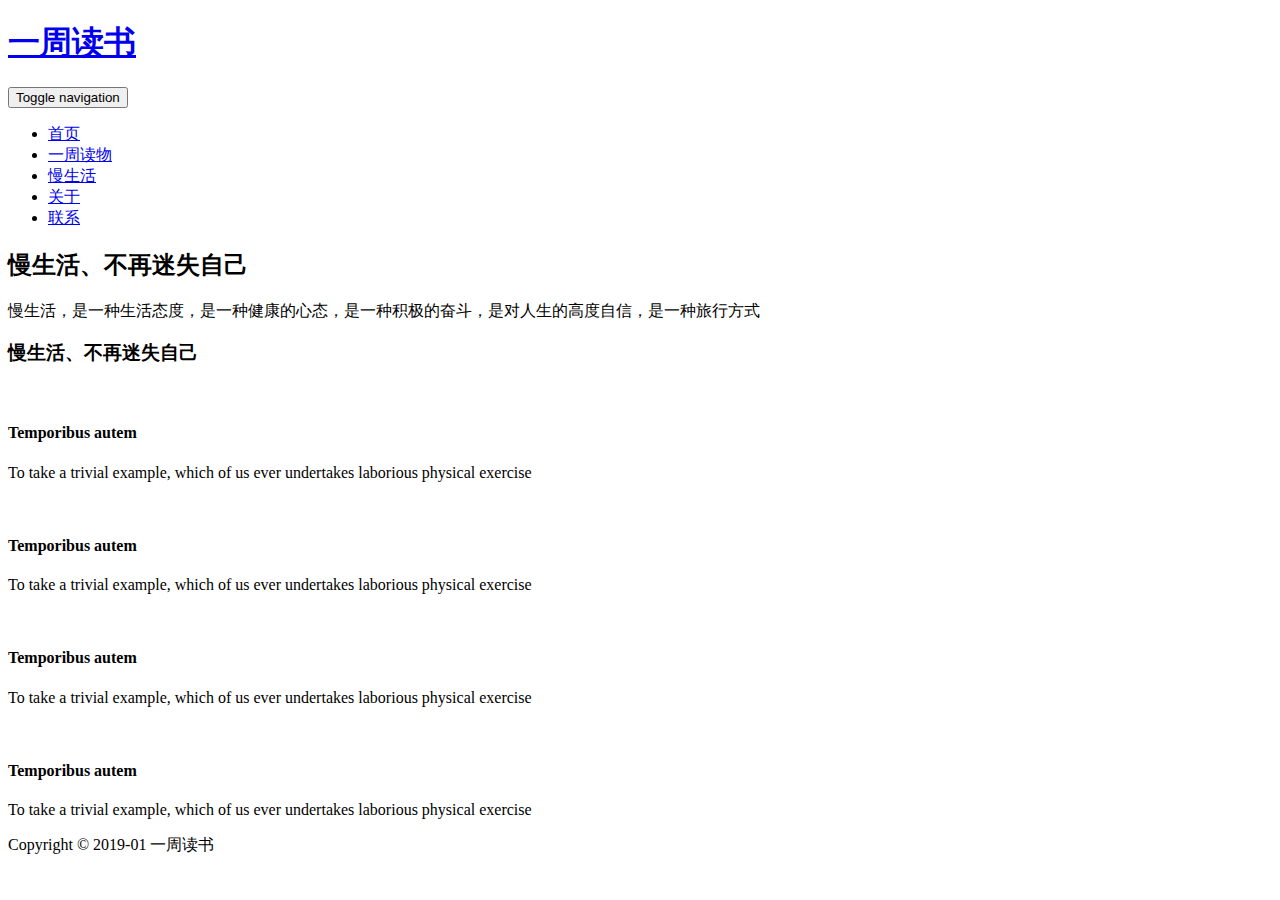
==== index.html @ 33bfd68f "Add files via upload" ====
<!DOCTYPE HTML>
<html>
<head>
<title>首页</title>
<link href="css/bootstrap.css" rel="stylesheet" type="text/css" media="all">
<!-- jQuery (necessary for Bootstrap's JavaScript plugins) -->
<script src="js/jquery-1.11.0.min.js"></script>
<!-- Custom Theme files -->
<link href="css/style.css" rel="stylesheet" type="text/css" media="all"/>
<!-- Custom Theme files -->
<meta name="viewport" content="width=device-width, initial-scale=1">
<meta http-equiv="Content-Type" content="text/html; charset=utf-8" />
<meta name="keywords" content="Training Responsive web template, Bootstrap Web Templates, Flat Web Templates, Android Compatible web template, 
Smartphone Compatible web template, free webdesigns for Nokia, Samsung, LG, SonyEricsson, Motorola web design" />
<script type="application/x-javascript"> addEventListener("load", function() { setTimeout(hideURLbar, 0); }, false); function hideURLbar(){ window.scrollTo(0,1); } </script>
<!--Google Fonts-->
<link href='https://fonts.googleapis.com/css?family=Asap:400,700' rel='stylesheet' type='text/css'>
<link href='https://fonts.googleapis.com/css?family=Kreon:400,700,300' rel='stylesheet' type='text/css'>
<!-- start-smoth-scrolling -->
<script type="text/javascript" src="js/move-top.js"></script>
<script type="text/javascript" src="js/easing.js"></script>
	<script type="text/javascript">
			jQuery(document).ready(function($) {
				$(".scroll").click(function(event){		
					event.preventDefault();
					$('html,body').animate({scrollTop:$(this.hash).offset().top},1000);
				});
			});
	</script>
<!-- //end-smoth-scrolling -->
<script src="js/bootstrap.min.js"></script>
</head>
<body>
<!--header start here-->
<div class="banner">
	<div class="container">
		<div class="header">
			<div class="col-md-7 logo">
				<a href="index.html"><h1>一周读书</h1></a>
			</div>

		  <div class="clearfix"> </div>
		</div>
		<div class="top-nav">
			<div class="navbar-header">
	   			 <button type="button" class="navbar-toggle collapsed" data-toggle="collapse" data-target="#navbar" aria-expanded="false" aria-controls="navbar">
	                <span class="sr-only">Toggle navigation</span>
	                <span class="icon-bar"></span>
	                <span class="icon-bar"></span>
	                <span class="icon-bar"></span>
                </button>
              </div>
	   			<div id="navbar" class="navbar-collapse collapse">
	              <ul class="nav navbar-nav">
					  <li class="home"><a href="index.html">首页</a></li>
					  <li class=""><a href="read.html">一周读物</a></li>
					  <li class=""><a href="gallery.html">慢生活</a></li>
					  <li class=""><a href="about.html">关于</a></li>
					  <li class=""><a href="contact.html">联系</a></li>
	              </ul>
	            </div>
			</div>
		 <div class="banner-bottom">
		 	<div class="bann-para">
		 	<h2>慢生活、不再迷失自己</h2>
		 	<p>慢生活，是一种生活态度，是一种健康的心态，是一种积极的奋斗，是对人生的高度自信，是一种旅行方式</p>
		   </div>
		   <!--<a href="#">Read More</a>-->
		 </div>
	</div>
</div>
<!--header strat here-->
<!--welcome start here-->
<div class="welcome">
	<div class="container">
		<div class="wel-main">
		  <div class="wel-top">
			<h3>慢生活、不再迷失自己</h3>
	      </div>
	      <div class="wel-bottom">
	      	  <div class="col-md-6 wel-left">
	      	  	 <div class="wel-block">
		      	  	 <div class="wel-img">
		      	  	 	<img src="images/w6.jpg" alt="" class="img-responsive">
		      	  	 </div>
		      	  	 <div class="wel-text">
		      	  	 	<h4>Temporibus autem</h4>
		      	  	 	<p>To take a trivial example, which of us ever undertakes laborious physical exercise</p>
		      	  	 </div>
		      	   <div class="clearfix"> </div>
	      	    </div>
	      	    <div class="wel-block">
		      	  	 <div class="wel-img">
		      	  	 	<img src="images/w2.jpg" alt="" class="img-responsive">
		      	  	 </div>
		      	  	 <div class="wel-text">
		      	  	 	<h4>Temporibus autem</h4>
		      	  	 	<p>To take a trivial example, which of us ever undertakes laborious physical exercise</p>
		      	  	 </div>
		      	   <div class="clearfix"> </div>
	      	    </div>
	      	  </div>
	      	  <div class="col-md-6 wel-right">
	      	  	 <div class="wel-block">
		      	  	 <div class="wel-img">
		      	  	 	<img src="images/w3.jpg" alt="" class="img-responsive">
		      	  	 </div>
		      	  	 <div class="wel-text">
		      	  	 	<h4>Temporibus autem</h4>
		      	  	 	<p>To take a trivial example, which of us ever undertakes laborious physical exercise</p>
		      	  	 </div>
		      	   <div class="clearfix"> </div>
	      	    </div>
	      	  	 <div class="wel-block">
		      	  	 <div class="wel-img">
		      	  	 	<img src="images/w5.jpg" alt="" class="img-responsive">
		      	  	 </div>
		      	  	 <div class="wel-text">
		      	  	 	<h4>Temporibus autem</h4>
		      	  	 	<p>To take a trivial example, which of us ever undertakes laborious physical exercise</p>
		      	  	 </div>
		      	   <div class="clearfix"> </div>
	      	    </div>
	      	   <div class="clearfix"> </div>
	      	  </div>
	      	<div class="clearfix"> </div>
	      </div>
		</div>
	</div>
</div>
<!--&lt;!&ndash;welcome end here&ndash;&gt;-->
<!--<div class="copyrights">Collect from <a href="http://www.cssmoban.com/" >免费网站模板</a></div>-->
<!--&lt;!&ndash;testimonial start here&ndash;&gt;-->
<!--<div class="testimo">-->
	<!--<div class="container">-->
		<!--<div class="testimo-main">-->
			<!--<h3>Nor again is there anyone who loves</h3>-->
			<!--<p>But I must explain to you how all this mistaken idea of denouncing pleasure and praising pain was born and I will give you a complete account </p>-->
		<!--</div>-->
	<!--</div>-->
<!--</div>-->
<!--&lt;!&ndash;testimonial end here&ndash;&gt;-->
<!--&lt;!&ndash;our admissions start here&ndash;&gt;-->
<!--<div class="admission">-->
	<!--<div class="container">-->
		<!--<div class="admissions-main">-->
			<!--<div class="admission-top">-->
				<!--<h3>Itaque earum rerum hic tenetur</h3>-->
			<!--</div>-->
			<!--<div class="admission-bottom">-->
				<!--<div class="col-md-6 admission-left">-->
					<!--<span class="quot1"> </span>-->
					<!--<div class="quot-text">-->
						<!--<p>Sed ut perspiciatis unde omnis iste natus error sit voluptatem accusantium doloremque laudantium, totam rem aperiam.</p>-->
					    <!--<h4>Neque porro quisquam est, qui dolorem</h4>-->
					<!--</div>-->
				 <!--<div class="clearfix"> </div>-->
				<!--</div>-->
				<!--<div class="col-md-6 admission-left">-->
					<!--<span class="quot1"> </span>-->
					<!--<div class="quot-text">-->
						<!--<p>Sed ut perspiciatis unde omnis iste natus error sit voluptatem accusantium doloremque laudantium, totam rem aperiam.</p>-->
					    <!--<h4>Neque porro quisquam est, qui dolorem</h4>-->
					<!--</div>-->
				  <!--<div class="clearfix"> </div>-->
				<!--</div>-->
			  <!--<div class="clearfix"> </div>-->
			<!--</div>-->
		<!--</div>-->
	<!--</div>-->
<!--</div>-->
<!--our admissions end here-->
<!--course strat here-->
<!--<div class="course">-->
	<!--<div class="col-md-6 course-left">-->
		<!---->
	<!--</div>-->
	<!--<div class="col-md-6 course-right">-->
		<!--<h6>voluptatem accusantium</h6>-->
		<!--<h3>What We Do</h3>-->
		<!--<p>On the other hand, we denounce with righteous indignation and dislike men who are so beguiled and demoralized by the charms of pleasure of the moment, so blinded by desire.</p>-->
	    <!--<a href="contact.html">Contact Us</a>-->
	<!--</div>-->
   <!--<div class="clearfix"> </div>-->
<!--</div>-->
<!--courses end here-->
<!--contact end here-->
<!--footer start here-->
<!--<div class="footer">-->
<!--<div class="container">-->
<!--<div class="footer-main">-->
<!--<h3>Newsletter Sign Up</h3>-->
<!--<p>Sed ut perspiciatis unde omnis iste natus error sit voluptatem accusantium doloremque laudantium, totam rem aperiam.</p>-->
<!--<form>-->
<!--<input type="text" value="Enter your email" onfocus="this.value = '';" onblur="if (this.value == '') {this.value = 'Enter your email';}">-->
<!--<input type="submit" value="Subscribe">-->
<!--</form>-->
<!--</div>-->
<!--</div>-->
<!--</div>-->
<!--footer end here-->
<!--copy right-->
<div class="copy-rights">
	<div class="container">
		<div class="copy-rights-main">
			<p>Copyright &copy; 2019-01 一周读书</p>
		</div>
	</div>
</div>
<!--/copy rights-->
</body>
</html>
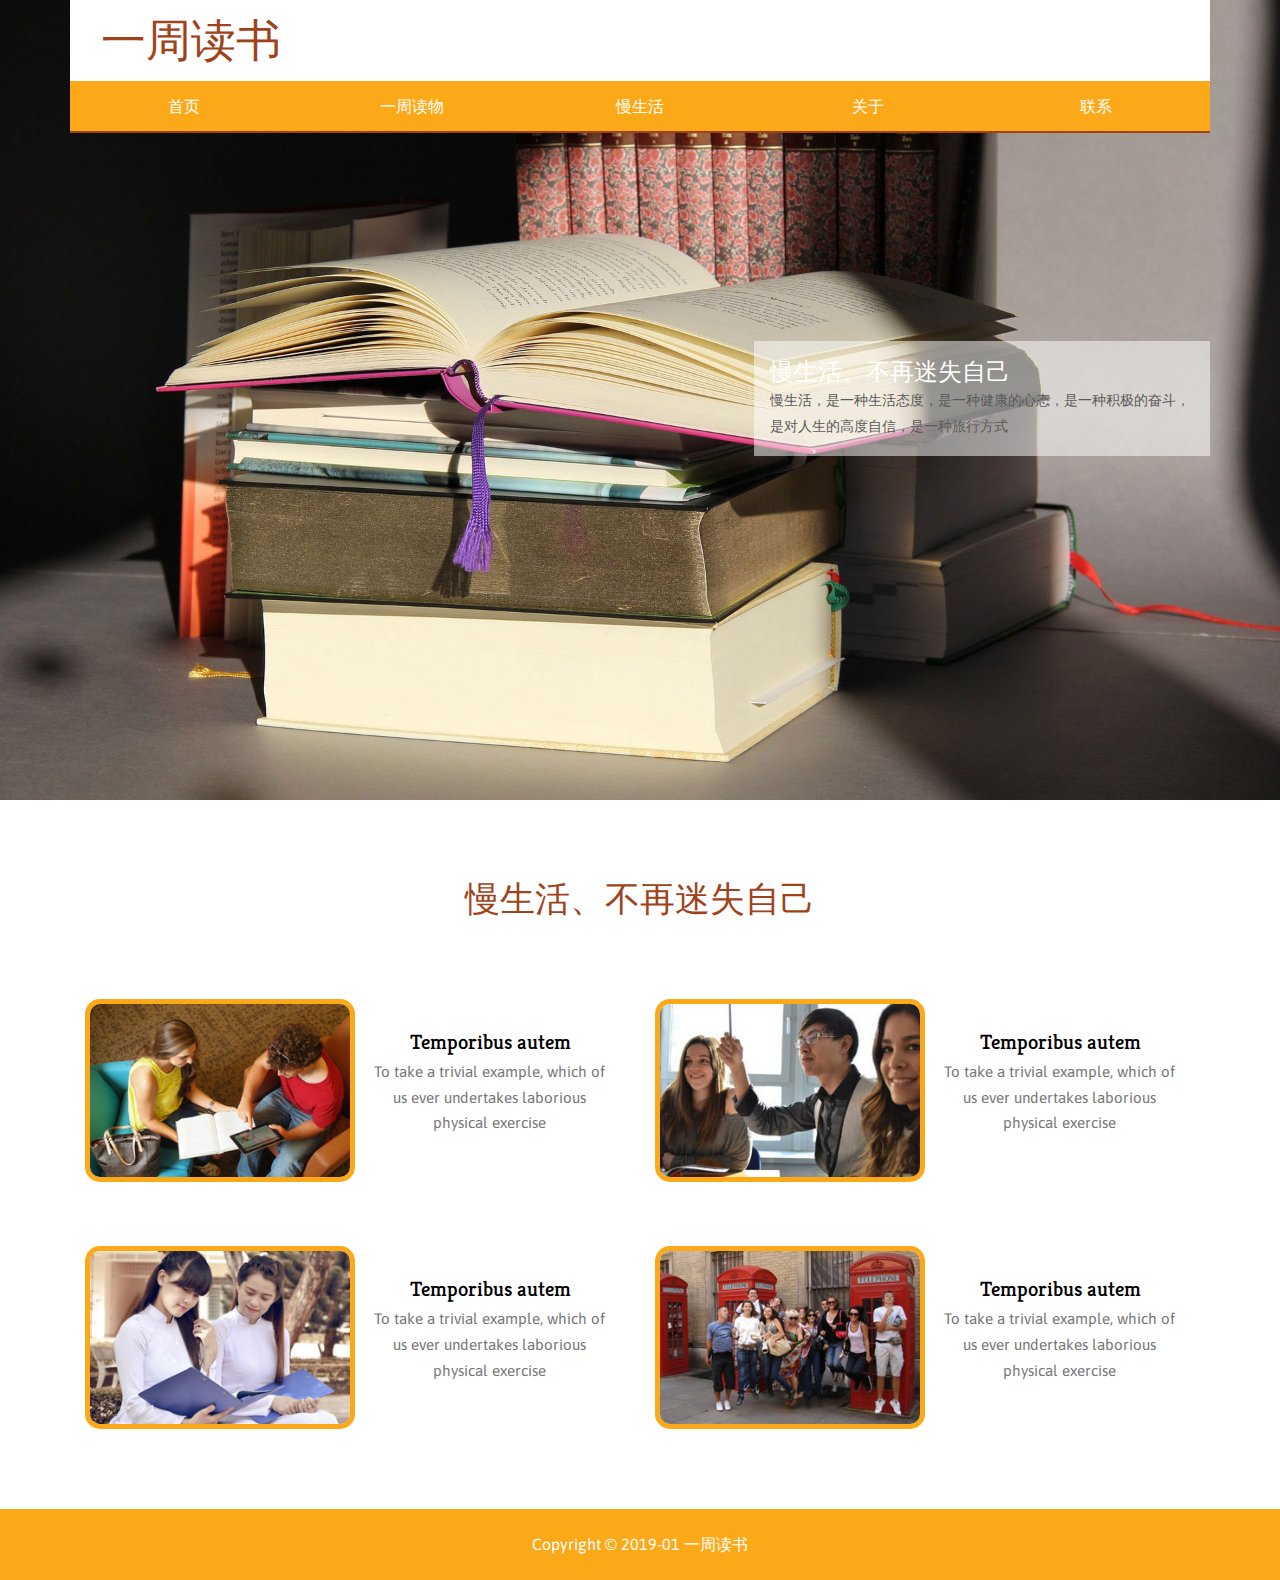
==== commit d68158aa: "Add files via upload" ====
--- a/index.html
+++ b/index.html
@@ -2,11 +2,11 @@
 <html>
 <head>
 <title>首页</title>
-<link href="css/bootstrap.css" rel="stylesheet" type="text/css" media="all">
+<link href="bootstrap.css" rel="stylesheet" type="text/css" media="all">
 <!-- jQuery (necessary for Bootstrap's JavaScript plugins) -->
-<script src="js/jquery-1.11.0.min.js"></script>
+<script src="jquery-1.11.0.min.js"></script>
 <!-- Custom Theme files -->
-<link href="css/style.css" rel="stylesheet" type="text/css" media="all"/>
+<link href="style.css" rel="stylesheet" type="text/css" media="all"/>
 <!-- Custom Theme files -->
 <meta name="viewport" content="width=device-width, initial-scale=1">
 <meta http-equiv="Content-Type" content="text/html; charset=utf-8" />
@@ -28,7 +28,7 @@
 			});
 	</script>
 <!-- //end-smoth-scrolling -->
-<script src="js/bootstrap.min.js"></script>
+<script src="bootstrap.min.js"></script>
 </head>
 <body>
 <!--header start here-->
@@ -81,7 +81,7 @@
 	      	  <div class="col-md-6 wel-left">
 	      	  	 <div class="wel-block">
 		      	  	 <div class="wel-img">
-		      	  	 	<img src="images/w6.jpg" alt="" class="img-responsive">
+		      	  	 	<img src="w6.jpg" alt="" class="img-responsive">
 		      	  	 </div>
 		      	  	 <div class="wel-text">
 		      	  	 	<h4>Temporibus autem</h4>
@@ -91,7 +91,7 @@
 	      	    </div>
 	      	    <div class="wel-block">
 		      	  	 <div class="wel-img">
-		      	  	 	<img src="images/w2.jpg" alt="" class="img-responsive">
+		      	  	 	<img src="w2.jpg" alt="" class="img-responsive">
 		      	  	 </div>
 		      	  	 <div class="wel-text">
 		      	  	 	<h4>Temporibus autem</h4>
@@ -103,7 +103,7 @@
 	      	  <div class="col-md-6 wel-right">
 	      	  	 <div class="wel-block">
 		      	  	 <div class="wel-img">
-		      	  	 	<img src="images/w3.jpg" alt="" class="img-responsive">
+		      	  	 	<img src="w3.jpg" alt="" class="img-responsive">
 		      	  	 </div>
 		      	  	 <div class="wel-text">
 		      	  	 	<h4>Temporibus autem</h4>
@@ -113,7 +113,7 @@
 	      	    </div>
 	      	  	 <div class="wel-block">
 		      	  	 <div class="wel-img">
-		      	  	 	<img src="images/w5.jpg" alt="" class="img-responsive">
+		      	  	 	<img src="w5.jpg" alt="" class="img-responsive">
 		      	  	 </div>
 		      	  	 <div class="wel-text">
 		      	  	 	<h4>Temporibus autem</h4>
--- a/style.css
+++ b/style.css
@@ -0,0 +1,1531 @@
+h4, h5, h6,
+h1, h2, h3 {margin: 0;}
+ul, ol {margin: 0;}
+p {margin: 0;}
+html, body{
+ font-family: 'Asap', sans-serif;
+   font-size: 100%;
+   background:#fff; 
+}
+a {
+  text-decoration: none;
+}
+a:hover {
+  transition: 0.5s all;
+  -webkit-transition: 0.5s all;
+  -moz-transition: 0.5s all;
+  -o-transition: 0.5s all;
+  text-decoration: none;
+}
+/*--header start here--*/
+.banner {
+    background: url(books.jpg)no-repeat top;
+    background-size: cover;
+    min-height: 800px;
+}
+.banner1 {
+    background: url(books.jpg)no-repeat top;
+    background-size: cover;
+    min-height:400px;
+}
+.header {
+    padding: 1em;
+    background: #fff;
+}
+.logo h1 {
+    font-size: 2.8em;
+    color:#A0431B;
+    font-family: 'Kreon', serif;
+}
+.details {
+    margin-top:0.5em;
+}
+.addre {
+    float: left;
+    width: 32%;
+    text-align: center;
+}
+.addre.addres-mes {
+    float: right;
+    width: 32%;
+}
+span.location {
+    background: url(pin.png)no-repeat;
+    width: 15px;
+    height:15px;
+    display:block;
+    margin: 0 auto;
+}
+span.tel-ph {
+    background: url(email.png)no-repeat;
+    width:15px;
+    height:15px;
+    display:block;
+    margin: 0 auto;
+}
+span.mess{
+	background: url(telephone.png)no-repeat;
+    width:15px;
+    height: 15px;
+    display:block;
+    margin: 0 auto;
+}
+.addre p {
+    font-size:0.85em;
+    color: #999;
+    display: inline-block;
+}
+.addre p a{
+	color: #999;
+}
+.addre p a:hover{
+	color:#fba919;
+}
+.top-nav {
+    background: #fba919;
+}
+.navbar-nav {
+    float:none !important; 
+    margin: 0;
+}
+.navbar-nav > li {
+    width: 20%;
+    text-align: center;
+}
+div#navbar {
+    padding: 0px !important;
+}
+ul.nav.navbar-nav li a {
+    font-size: 1em;
+    color: #fff;
+   
+    border-bottom: 2px solid #A0431B;
+}
+.nav > li > a:hover, .nav > li > a:focus {
+    background-color:#A0431B;
+}
+.banner-bottom {
+    margin-top: 10em;
+    float: right;
+    width: 40%;
+}
+.banner-bottom h2 {
+    font-size: 1.5em;
+    color: #fff;
+    line-height: 1.3em;
+  font-family: 'Kreon', serif;
+}
+.bann-para {
+    margin-top: 3em;
+    padding: 1em;
+    background: rgba(255, 255, 255, 0.51);
+}
+.bann-para p {
+    font-size: 0.9em;
+    color:#5B5959;
+    line-height: 1.8em;
+}
+.banner-bottom a {
+    font-size: 0.95em;
+    color: #fff;
+    padding: 0.65em 1em;
+    background:#A0431B;
+    display: block;
+    width:25%;
+    text-align: center;
+   font-family: 'Kreon', serif;
+    border-bottom:3px solid #4E2412;
+}
+.banner-bottom a:hover{
+	 background:#fba919;
+	 text-decoration:none;
+	 border-bottom:3px solid #BA7C10;
+}
+/*--header end here--*/
+.copyrights{
+	text-indent:-9999px;
+	height:0;
+	line-height:0;
+	font-size:0;
+	overflow:hidden;
+}
+/*--welcome  grid start here--*/
+.welcome {
+    padding:5em 0em;
+}
+.wel-top h3 {
+    font-size: 2.2em;
+    color:#A0431B;
+    text-align: center;
+   font-family: 'Kreon', serif;
+}
+.wel-top {
+    margin-bottom:1em;
+}
+.wel-img {
+    float: left;
+    width: 50%;
+    border-radius: 15px;
+    border: 5px solid #fba919;
+}
+.wel-img:hover{
+  border: 5px solid #A0431B;
+   transition: 0.5s all;
+  -webkit-transition: 0.5s all;
+  -moz-transition: 0.5s all;
+  -o-transition: 0.5s all;
+}
+.wel-img img{
+  border-radius: 10px;
+}
+.wel-text {
+    float: right;
+    width: 50%;
+    margin-top:2em;
+    text-align: center;
+}
+.wel-block {
+    margin-top: 4em;
+}
+.wel-text h4 {
+    font-size: 1.3em;
+    color:#000000;
+    margin-bottom: 0.25em;
+    font-family: 'Kreon', serif;
+}
+.wel-text p {
+    font-size: 0.95em;
+    color:#767676;
+    width: 87%;
+    margin: 0 auto;
+    line-height: 1.7em;
+}
+/*--welcome grid end here--*/
+/*--testimonial strat here--*/
+.testimo {
+    background: url(graduation.jpg)no-repeat;
+    background-size: cover;
+    min-height:350px;
+}
+.testimo-main {
+    margin-top: 7em;
+        text-align: center;
+}
+.testimo-main h3 {
+    font-size: 2.5em;
+    color:#fba919;
+    margin-bottom: 0.3em;
+   font-family: 'Kreon', serif;
+}
+.testimo-main p {
+    font-size: 1em;
+    color: #fff;
+    width: 55%;
+    margin: 0 auto;
+    line-height: 1.8em;
+}
+/*--testimonial end here--*/
+/*--admission strat here--*/
+.admission {
+    padding: 5em 0em;
+    background: #F7F7F7;
+}
+.admission-top h3 {
+    font-size: 2em;
+    color:#A0431B;
+    text-align: center;
+   font-family: 'Kreon', serif;
+}
+span.quot1 {
+    background: url(quot1.png)no-repeat;
+    width: 12%;
+    height: 50px;
+    display: inline-block;
+    float: left;
+}
+.quot-text {
+    float: right;
+    width: 86%;
+}
+.quot-text p {
+    font-size: 0.95em;
+    color:#1D1D1D;
+    line-height: 1.6em;
+    width: 85%;
+}
+.quot-text h4 {
+    font-size: 1em;
+    margin-top: 1em;
+    color:#fba919;
+    font-family: 'Kreon', serif;
+}
+.admission-top {
+    margin-bottom: 5em;
+}
+/*--admission end here--*/
+/*--course strat here--*/
+.course-left {
+    background: url(h2.jpg)no-repeat;
+    background-size: cover;
+    min-height: 500px;
+}
+.course-right {
+    margin-top: 8em;
+    padding: 0em 0em 0em 6em;
+}
+.course-right h6 {
+    font-size: 1em;
+    color: #999;
+}
+.course-right h3 {
+    font-size: 2.5em;
+    color: #FBA919;
+    margin: 0.2em 0em;
+    font-family: 'Kreon', serif;
+}
+.course-right p {
+    font-size: 0.95em;
+    color: #333;
+    line-height: 1.8em;
+    width: 50%;
+}
+.course-right a {
+    font-size: 1em;
+    color: #fff;
+    background: #A0431B;
+    padding: 0.6em 1em;
+    display: block;
+    width: 16%;
+    text-align: center;
+    border-radius: 3px;
+    margin-top: 1.2em;
+}
+.course-right a:hover{
+	background: #FBA919;
+}
+/*--course end here--*/
+/*--footer start here--*/
+.footer {
+    padding: 4em 0em;
+    background:#3C3C3C;
+    text-align: center;
+}
+.footer-main h3 {
+    font-size: 2em;
+    color:#FBA919;
+    margin-bottom: 0.4em;
+  font-family: 'Kreon', serif;
+}
+.footer-main p {
+    font-size: 1em;
+    color: #fff;
+    width: 35%;
+    margin: 0em auto 1.2em;
+    line-height: 1.8em;
+}
+.footer-main input[type="text"] {
+    font-size: 1em;
+    color:#A0431B;
+    padding:0.6em 1em;
+    width: 28%;
+    margin: 0 auto 1em;
+    display: block;
+    border: none;
+    border-radius: 4px;
+    outline: none;
+   font-family: 'Kreon', serif;
+}
+.footer-main input[type="submit"] {
+    font-size: 1.1em;
+    color:#A0431B;
+    border: none;
+    background: none;
+    outline: none;
+   font-family: 'Kreon', serif;
+}
+.footer-main input[type="submit"]:hover{
+	color:#fba919;
+}
+/*--footer end here--*/
+/*--copyrights strat here--*/
+.copy-rights {
+    padding: 1.5em 0em;
+    text-align: center;
+    background:#fba919;
+}
+.copy-rights-main p {
+    font-size: 1em;
+    color: #fff;
+}
+.copy-rights-main p a {
+    color:#A0431B;
+}
+.copy-rights-main p a:hover {
+    color: #fff;
+    text-decoration:none;
+}
+/*--copyrights end here--*/
+/*--about start here--*/
+.about {
+  padding: 0em 0em 5em 0em;
+}
+.about {
+  padding: 4em 0em 5em 0em;
+}
+.about-main {
+  background: #fff;
+  margin: 0em 0em 5em 0em;
+}
+.abouttop-right h4 {
+  font-size: 1.6em;
+  font-weight: 500;
+  margin: 0em 0em 0.5em 0em;
+  font-family: 'Kreon', serif;
+}
+.abouttop-right h4 a{
+	color:#FBA919;
+}
+.abouttop-right h4 a:hover{
+	color:#A0431B;
+	text-decoration:none;
+}
+.abouttop-right p {
+  font-size: 1em;
+  font-weight: 300;
+  color: #5A5A5A;
+  line-height: 1.9em;
+}
+.about-top h2 {
+    font-size: 2.5em;
+    font-weight: 500;
+    color: #A0431B;
+    font-family: 'Kreon', serif;
+    margin: 0em 0em 1.5em 0em;
+    text-align: center;
+}
+.team-details {
+  background: #fff;
+  padding: 1em;
+  border-radius: 0px 0px 5px 5px;
+  text-align: center;
+}
+.team-details h4 {
+  margin: 0em 0em 0.2em 0em;
+  font-size: 1.2em;
+  font-weight: 500;
+  color: #000;
+}
+.team-details p {
+  font-size: 1em;
+  font-weight: 400;
+  color: #999;
+}
+.team h3 {
+  font-size: 2.2em;
+  font-weight: 500;
+  color:#FBA919;
+  font-family: 'Kreon', serif;
+  margin: 0em 0em 0.4em 0.4em;
+}
+.history {
+  margin: 4em 0em 0em 0em;
+}
+.history {
+  margin: 4em 0em 0em 0em;
+  background: #fff;
+  border-radius: 4px;
+}
+.history-top h3 {
+  font-size: 2.5em;
+  font-weight: 500;
+  color:#A0431B;
+  font-family: 'Kreon', serif;
+  padding: 0em 0em 0.5em 0.5em;
+  margin: 0em 0em 0em 0em;
+  text-align: center;
+}
+.history-grids h4 {
+  font-size:1.6em;
+  font-weight: 400;
+  color:#FBA919;
+  margin: 0em 0em 0.2em 0em;
+  font-family: 'Kreon', serif;
+}
+.history-bottom {
+  padding: 2em 0em 1em 0em;
+}
+.history-grids p {
+  font-size: 0.95em;
+  color: #808080;
+  line-height: 1.8em;
+}
+/*--about end here--*/
+/*--short codes--*/
+.page-header h3{
+	font-size: 3em;
+	color:#000;
+}
+.table > thead > tr > th, .table > tbody > tr > th, .table > tfoot > tr > th, .table > thead > tr > td, .table > tbody > tr > td, .table > tfoot > tr > td {
+  padding: 8px;
+  line-height: 1.42857143;
+  vertical-align: top;
+  border-top: none;
+}
+.grid1 {
+  margin: 1.5em 0 0;
+}
+ul.nav.nav-pills {
+  margin: 1.5em 0 0;
+}
+.grid2{
+	margin: 1em 0 0;
+}
+.bs-example {
+  padding: 2em 0 0;
+}
+.form-horizontal .control-label {
+  text-align: left;
+}
+h3.typo1 {
+  text-align: center;
+  font-size: 3em;
+  color:#A0431B;
+  font-family: 'Kreon', serif;
+}
+.page {
+  padding: 4em 0em 4em 0em;
+}
+/*--//short codes--*/
+/*--galler start here--*/
+.gallery {
+  padding: 4em 0em;
+}
+.gallery-top h2 {
+  font-size: 3em;
+  color:#A0431B;
+  margin: 0em;
+ font-family: 'Kreon', serif;
+}
+.gallery-grid {
+  margin: 0em 0em 2em 0em;
+}
+.gallery-top {
+  padding: 0em 0em 4em 0em;
+  text-align: center;
+}
+/*----*/
+.col1 figure {
+	position: relative;
+	float: left;
+	overflow: hidden;
+	text-align: center;
+	cursor: pointer;
+	width:100%;
+}
+.col1 figure img {
+	position: relative;
+	display: block;
+}
+
+.features-grids figure figcaption {
+	padding: 2em;
+	color: #fff;
+	font-size: 1.25em;
+	-webkit-backface-visibility: hidden;
+	-moz-backface-visibility: hidden;
+	-o-backface-visibility: hidden;
+	-ms-backface-visibility: hidden;
+	backface-visibility: hidden;
+}
+.col1 figure figcaption::before,
+.fcol1 figure figcaption::after {
+	pointer-events: none;
+}
+.col1 figure figcaption{
+	position: absolute;
+	top: 0;
+	left: 0;
+	width: 100%;
+	height: 100%;
+}
+figure.effect-bubba {
+	background:#fba919;
+}
+figure.effect-bubba:hover img {
+	opacity: 0.3;
+}
+
+figure.effect-bubba figcaption::before,
+figure.effect-bubba figcaption::after {
+	position: absolute;
+	top: 30px;
+	right: 30px;
+	bottom: 30px;
+	left: 30px;
+	content: '';
+	opacity: 0;
+	-webkit-transition: opacity 0.35s,-webkit-transform 0.35s;	
+	-moz-transition: opacity 0.35s, -moz-transform 0.35s;
+	-o-transition: opacity 0.35s, -o-transform 0.35s;
+	-ms-transition: opacity 0.35s, -ms-transform 0.35s;
+	transition: opacity 0.35s, transform 0.35s;
+}
+
+figure.effect-bubba figcaption::before {
+	border-top: 1px solid #fff;
+	border-bottom: 1px solid #fff;
+	-webkit-transform: scale(0,1);
+	-moz-transform: scale(0,1); 
+	-o-transform: scale(0,1);
+	-ms-transform: scale(0,1);
+	transform: scale(0,1);
+}
+
+figure.effect-bubba figcaption::after {
+	border-right: 1px solid #fff;
+	border-left: 1px solid #fff;
+	-webkit-transform: scale(1,0);
+	-moz-transform: scale(1,0);
+	-o-transform: scale(1,0);
+	-ms-transform: scale(1,0);
+	transform: scale(1,0);
+}
+figure.effect-bubba h4 {
+	padding-top: 21%;
+	-webkit-transition: transform 0.35s;
+	-moz-transition: transform 0.35s;
+	-o-transition: -o-transform 0.35s;
+	-ms-transition: -ms-transform 0.35s;
+	transition: transform 0.35s;
+	-webkit-transform: translate3d(0,-20px,0);
+	-moz-transform: translate3d(0,-20px,0);
+	-o-transform: translate3d(0,-20px,0);
+	-ms-transform: translate3d(0,-20px,0);
+	transform: translate3d(0,-20px,0);
+	opacity:0;
+	color:#fff;
+	font-family: 'Kreon', serif;
+	font-size: 1.5em;
+}
+figure.effect-bubba h4.gal {
+	padding-top: 25%;
+}
+figure.effect-bubba p {
+	padding: 0.5em 2.5em;
+	opacity: 0;
+	-webkit-transition: opacity 0.35s, -webkit-transform 0.35s;
+	-moz-transition: opacity 0.35s, -moz-transform 0.35s;
+	-o-transition: opacity 0.35s, -o-transform 0.35s;
+	-ms-transition: opacity 0.35s, -ms-transform 0.35s;
+	transition: opacity 0.35s, transform 0.35s;
+	-webkit-transform: translate3d(0,20px,0);
+	-moz-transform: translate3d(0,20px,0);
+	-o-transform: translate3d(0,20px,0);
+	-ms-transform: translate3d(0,20px,0);
+	transform: translate3d(0,20px,0);
+	color:#fff;
+	line-height: 1.5em;
+	font-size: 0.9em;
+}
+
+figure.effect-bubba:hover figcaption::before,
+figure.effect-bubba:hover figcaption::after {
+	opacity: 1;
+	-webkit-transform: scale(1);
+	-moz-transform: scale(1);
+	-o-transform: scale(1);
+	-ms-transform: scale(1);
+	transform: scale(1);
+}
+
+figure.effect-bubba:hover h4,
+figure.effect-bubba:hover p {
+	opacity: 1;
+	-webkit-transform: translate3d(0,0,0);
+	-moz-transform: translate3d(0,0,0);
+	-o-transform: translate3d(0,0,0);
+	-ms-transform: translate3d(0,0,0);
+	transform: translate3d(0,0,0);
+}
+/*--//welcome--*/
+/*--gallery end here--*/
+/*--contact strat here--*/
+.contact {
+    padding: 5em 0em;
+}
+.contact-top h2 {
+    font-size: 2.5em;
+    color: #A0431B;
+   font-family: 'Kreon', serif;
+}
+.contact-top h3 {
+    font-size: 2.5em;
+    color: #A0431B;
+   font-family: 'Kreon', serif;
+}
+.contact-top p {
+    font-size: 1em;
+    color: #474646;
+    line-height: 1.8em;
+}
+.contact-top {
+    margin-bottom: 3em;
+}
+.conta-1 {
+    padding: 2em 0em;
+    border-top: 1px solid #ccc;
+    border-bottom: 1px solid #ccc;
+}
+span.con-ph {
+    background: url(phone.png)no-repeat;
+    width: 35px;
+    height: 30px;
+    display: inline-block;
+}
+span.con-location {
+    background: url(location.png)no-repeat;
+    width: 35px;
+    height: 30px;
+    display: inline-block;
+}
+.conta-2 {
+    padding: 2em 0em;
+    border-bottom: 1px solid #ccc;
+}
+.con-para {
+    display: inline-block;
+}
+.con-para h6 {
+    font-size: 1.1em;
+    color: #A0431B;
+    margin-bottom: 0.2em;
+    font-family: 'Kreon', serif;
+}
+.con-para p {
+	font-size:0.9em;
+    color:#505050;
+}
+input.shart {
+    font-size: 1em;
+    color: #777;
+    padding: 0.5em;
+    border: 1px solid #999;
+    border-radius: 2px;
+    width: 49.5%;
+    outline: none;
+    font-family: 'Kreon', serif;
+}
+input.long {
+    font-size: 1em;
+    color: #777;
+    padding: 0.5em;
+    width: 100%;
+    margin: 0.8em 0em;
+    outline: none;
+    border: 1px solid #999;
+    border-radius: 2px;
+   font-family: 'Kreon', serif;
+}
+textarea {
+    font-size: 1em;
+    color: #777;
+    border: 1px solid #999;
+    border-radius: 2px;
+    width: 100%;
+    height: 8em;
+    padding: 0.5em;
+    outline: none;
+    resize:none;
+    font-family: 'Kreon', serif;
+}
+.contact-right input[type="submit"] {
+    font-size: 1em;
+    color: #fff;
+    border: none;
+    background:#FBA919;
+    padding: 0.5em 1em;
+    outline: none;
+    margin: 0.8em 0em;
+    border-bottom: 3px solid #C3820F;
+    font-family: 'Kreon', serif;
+}
+.contact-right input[type="submit"]:hover{
+    background:#A0431B;
+    border-bottom: 3px solid #752C0D;
+    transition: 0.5s all;
+  -webkit-transition: 0.5s all;
+  -moz-transition: 0.5s all;
+  -o-transition: 0.5s all;
+}
+.map{
+	margin-top:3em;
+}
+.map iframe {
+    width: 100%;
+    height: 300px;
+    border: none;
+}
+/*--contact end here--*/
+/*--media quries start here--*/
+@media(max-width:1440px){
+.course-right a {
+    width: 19%;	
+}
+}
+@media(max-width:1366px){
+.course-right a {
+    width: 22%;
+}
+.course-right {
+    margin-top: 7em;	
+}
+}
+@media(max-width:1280px){
+	
+}
+@media(max-width:1024px){
+.abouttop-right h4 {
+    font-size: 1.3em;
+    margin: 0em 0em 0.2em 0em;
+}	
+.abouttop-right p {
+    font-size: 0.91em;
+}
+.navbar-toggle {
+    background-color: rgb(160, 67, 27);
+}
+.navbar-toggle {
+    float: none;
+}
+.navbar-header {
+    text-align: center;
+     margin-right:0px; 
+}
+.addre p {
+    font-size: 0.75em;
+}
+.banner-bottom a {
+    width: 28%;
+}
+.about-top h2 {
+    margin: 0em 0em 1em 0em;
+}
+.wel-text {
+    margin-top: 1.7em;
+}
+.testimo-main p {
+    width: 60%;
+}
+.course-right p {
+    width: 80%;
+}
+.course-right {
+    margin-top: 8em;
+    padding: 0em 0em 0em 4em;
+}
+.course-right a {
+    width: 25%;
+}
+.banner {
+    min-height: 600px;
+}
+.banner-bottom {
+    margin-top: 3em;
+}
+}
+@media(max-width:991px){
+.logo {
+    float: left;
+    width: 40%;
+}
+.details {
+    float: right;
+    width: 60%;
+}	
+.banner-bottom {
+    width: 50%;
+}
+.wel-img {
+    width: 44%;
+}
+.course-right {
+    margin: 4em 0em;
+}
+.footer-main p {
+    width: 60%;
+}
+.admission-top {
+    margin-bottom: 2em;
+}
+.abouttop-left {
+    width: 65%;
+    margin: 0 auto 1em;
+}
+.team-grid {
+    float: left;
+    width: 50%;
+    margin-bottom: 2em;
+}
+.history-bottom {
+    padding: 0em;
+}
+.history-grids {
+    margin-bottom: 1em;
+}
+.history {
+    margin: 2em 0em 0em 0em;
+}
+.about-main {
+    margin: 0em 0em 2em 0em;
+}
+.col1.gallery-grid {
+    float: left;
+    width: 50%;
+}
+.contact-right {
+    margin-top: 2em;
+}
+}
+@media(max-width:768px){
+.wel-img {
+    float: left;
+    width: 43%;	
+}
+.banner-bottom {
+    width: 50%;
+}
+.banner {
+    min-height:430px;
+}
+.banner-bottom {
+    margin-top: 0em;
+    width: 60%;
+}
+.wel-text {
+    margin-top: 3.7em;
+}
+.testimo-main p {
+    width: 75%;
+}
+.testimo {
+    min-height: 250px;
+}
+.testimo-main {
+    margin-top: 4em;
+}
+.welcome {
+    padding: 3em 0em;
+}
+.wel-block {
+    margin-top: 3em;
+}
+.wel-top h3 {
+    font-size: 2em;
+}
+.testimo-main h3 {
+    font-size: 2em;
+}
+.admission {
+    padding: 3em 0em;
+}
+.admission-top {
+    margin-bottom: 2em;
+}
+.admission-left {
+    margin-bottom: 2em;
+}
+.course-left {
+    min-height: 450px;
+}
+.course-right {
+    margin: 3em 0em;
+    padding: 0em 0em 0em 2em;
+}
+.footer-main p {
+    width: 85%;
+}
+.footer-main input[type="text"] {
+    width: 35%;
+}
+.footer {
+    padding: 3em 0em;
+}
+.about {
+    padding: 3em 0em 3em 0em;
+}
+.about-main {
+    margin: 0em 0em 3em 0em;
+}
+.course-right h3 {
+    font-size: 2em;
+}
+.team-grid {
+    float: left;
+    width: 50%;
+    margin-bottom: 2em;
+}
+.history {
+    margin: 2em 0em 0em 0em;
+}
+.history-bottom {
+    padding: 0em;
+}
+.history-grids {
+    padding-bottom: 1em;
+}
+.page {
+    padding: 3em 0em 3em 0em;
+}
+h3.typo1 {
+    font-size: 2.5em;
+}
+.gallery {
+    padding: 3em 0em;
+}
+.gallery-top {
+    padding: 0em 0em 2em 0em;
+}
+.gallery-top h2 {
+    font-size: 2.5em;
+}
+.col1.gallery-grid {
+    float: left;
+    width: 50%;
+}
+.contact {
+    padding: 3em 0em;
+}
+.contact-left {
+    margin-bottom: 2em;
+}
+.map {
+    margin-top: 2em;
+}
+.logo {
+    float: left;
+    width: 45%;
+}
+.details {
+    float: right;
+    width: 55%;
+}
+/*--typo--*/
+.page {
+  margin: 2em 0;
+}
+h3.typo1 {
+  font-size: 2em;
+}
+h1.grid2 {
+  font-size: 2.3em;
+}	
+.testimonal-main a.testimo-btn {
+  font-size: 0.81em;
+}	
+h3.typo1 {
+  font-size: 2.5em;
+}
+}
+@media(max-width:640px){
+.navbar-nav > li {
+    width: 100%;	
+}
+.navbar-toggle .icon-bar {
+    background: #fff;
+}
+.banner1 {
+    min-height: 375px;
+}
+.banner-bottom h2 {
+    font-size: 1.3em;
+}
+.bann-para {
+    margin-top: 3em;
+}
+.banner-bottom {
+    width: 70%;
+}
+.wel-text {
+    margin-top: 2em;
+}
+.footer-main p {
+    width: 100%;
+    font-size: 0.9em;
+}
+.course-left {
+    min-height: 370px;
+}
+.footer-main input[type="text"] {
+    width: 50%;
+}
+.map iframe {
+    height: 225px;
+}
+.logo h1 {
+    font-size: 2.4em;
+}
+.logo {
+    width: 40%;
+}
+.details {
+    width: 60%;
+    padding: 0px;
+}
+.navbar-toggle {
+    margin-right:0px
+}
+/*--typo--*/
+button.btn.btn-lg {
+  font-size: 1.1em;
+}
+h1.grid2 {
+  font-size: 2em;
+}
+h2.grid2 {
+  font-size: 1.9em;
+}
+h3.typo1 {
+  font-size: 2.5em;
+}
+.page {
+  margin: 2em 0;
+}	
+}
+@media(max-width:480px){
+.logo {
+    width: 100%;
+    float: none;
+    text-align: center;
+}
+.details {
+    width: 100%;
+    float: none;
+}
+.logo {
+    margin-bottom: 1em;
+}
+.banner-bottom {
+    width: 90%;
+}
+.wel-top h3 {
+    font-size: 1.5em;
+}
+.wel-img {
+    width: 40%;
+}
+.wel-text {
+    width: 60%;
+    margin-top: 0em;
+}
+.testimo-main h3 {
+    font-size: 1.5em;
+}
+.testimo-main p {
+    font-size: 0.9em;
+    width: 94%;
+}
+.wel-text h4 {
+    font-size: 1.1em;
+}
+.banner-bottom h2 {
+    font-size: 1.1em;
+}
+.wel-text p {
+    font-size: 0.85em;
+}
+.admission-top h3 {
+    font-size: 1.5em;
+}
+span.quot1 {
+    width: 14%;
+}
+.quot-text p {
+    font-size: 0.9em;
+}
+.about-top h2 {
+    margin: 0em 0em 0.5em 0em;
+    font-size: 2em;
+}
+.abouttop-left img {
+    width: 100%;
+    margin: 0em auto 1em;
+}
+.about {
+    padding: 2em 0em 2em 0em;
+}
+.course-right a {
+    font-size: 0.9em;
+    padding: 0.6em 0.5em;
+}
+.course-right h3 {
+    font-size: 1.5em;
+}
+.course-right p {
+    width: 80%;
+    font-size: 0.9em;
+}
+.footer-main h3 {
+    font-size: 1.5em;
+}
+.col1.gallery-grid {
+    width: 100%;
+    margin: 0em 0em 1em 0em;
+}
+.gallery-top h2 {
+    font-size: 2em;
+}
+.contact-top h2 {
+	font-size: 2em;
+}
+.contact-top h3 {
+    font-size: 2em;
+}
+.map iframe {
+    height: 170px;
+}
+input.shart {
+    font-size: 1em;
+    width: 100%;
+    margin-bottom: 1em;
+}
+input.long {
+    margin: 0em 0em 1em 0em;
+}
+.contact-top {
+    margin-bottom: 2em;
+}
+.bann-para {
+    margin-top: 2em;
+}
+/*--typo--*/
+.page-header h3 {
+  font-size: 2em; 
+}
+button.btn.btn-lg {
+  font-size: 1em;
+  padding: 7px;
+}
+button.btn.btn-1 {
+  font-size: 0.9em;
+  padding: 8px;
+}
+button.btn.btn-sm {
+  font-size: 0.8em;
+  padding: 9px;
+}
+h1#h1-bootstrap-heading {
+  font-size: 2.2em;
+}
+h2#h2-bootstrap-heading {
+  font-size: 2em;
+}
+h1.grid2 {
+  font-size: 1.45em;
+}
+h2.grid2 {
+  font-size: 1.35em;
+}
+h3.grid2 {
+  font-size: 1.3em;
+}
+h4.grid2 {
+  font-size: 1.2em;
+}
+h3.typo1 {
+  font-size: 2em;
+}
+}
+@media(max-width:320px){
+.logo h1 {
+    font-size: 2em;
+}
+.navbar-toggle {
+    padding: 6px 6px;
+}
+.navbar-toggle .icon-bar {
+    width: 18px;
+}
+.banner-bottom {
+    width: 100%;
+}
+.bann-para p {
+    font-size: 0.8em;
+}
+.banner-bottom a {
+    width: 34%;
+    font-size: 0.8em;
+    padding: 0.4em 1em;
+}
+.bann-para {
+    margin-top: 1em;
+}
+.welcome {
+    padding: 2em 0em;
+}
+.wel-top h3 {
+    font-size: 1.2em;
+}
+.wel-block {
+    margin-top: 1.5em;
+}
+.wel-img {
+    width: 100%;
+    float: none;
+}
+.wel-text {
+    width: 100%;
+    margin-top: 1em;
+}
+.wel-left {
+    padding: 0px;
+}
+.wel-right {
+    padding: 0px;
+}
+.testimo-main h3 {
+    font-size: 1.1em;
+}
+.testimo-main p {
+    font-size: 0.8em;
+    width: 100%;
+}
+.testimo {
+    min-height: 180px;
+}
+.testimo-main {
+    margin-top: 2.5em;
+}
+.quot-text p {
+    font-size: 0.85em;
+    width: 100%;
+}
+.admission-top h3 {
+    font-size: 1.3em;
+}
+.admission {
+    padding: 2em 0em;
+}
+.admission-left {
+    padding: 0px;
+}
+span.quot1 {
+    background-size: 100%;
+}
+.admission-top {
+    margin-bottom: 1em;
+}
+.quot-text h4 {
+    font-size: 0.9em;
+    margin-top: 0.5em;
+}
+.admission-left {
+    margin-bottom: 1em;
+}
+.course-left {
+    min-height: 150px;
+    padding: 0px;
+}
+.course-right {
+    margin: 2em 0em;
+    padding: 0em 0em 0em 1em;
+}
+.course-right p {
+    width: 100%;
+    font-size: 0.85em;
+}
+.course-right a {
+    width: 32%;
+    margin-top: 1em;
+}
+.footer {
+    padding: 1.7em 0em;
+}
+.footer-main p {
+    font-size: 0.8em;
+}
+.footer-main input[type="text"] {
+    width: 70%;
+}
+.footer-main input[type="submit"] {
+    font-size: 1em;
+}
+.copy-rights-main p {
+    font-size: 0.9em;
+}
+ul.nav.navbar-nav li a {
+    font-size: 0.85em;
+    padding: 0.5em 0em;
+}
+.about-top h2 {
+    font-size: 1.5em;
+}
+.abouttop-left {
+    padding: 0px;
+}
+.abouttop-right {
+    padding: 0px;
+}
+.abouttop-right h4 {
+    font-size: 1.05em;
+}
+.abouttop-right p {
+    font-size: 0.9em;
+}
+.about-main {
+    margin: 0em 0em 1em 0em;
+}
+.team h3 {
+    font-size: 1.5em;
+    margin: 0em 0em 0.4em 0em;
+}
+.team-grid {
+    margin-bottom: 0.5em;
+    padding: 0em 0.5em 0em 0em;
+}
+.history {
+    margin: 1em 0em 0em 0em;
+}
+.history-top h3 {
+    font-size: 1.5em;
+    padding: 0em 0em 0.5em 0em;
+}
+.history-grids {
+    padding: 0em 0em 1em 0em;
+}
+.history-grids h4 {
+    font-size: 1.1em;
+}
+.history-grids p {
+    font-size: 0.85em;
+}
+.banner1 {
+    min-height: 325px;
+}
+.gallery {
+    padding: 1.5em 0em;
+}
+.gallery-top h2 {
+    font-size: 1.5em;
+}
+.col1.gallery-grid {
+    padding: 0px;
+}
+.contact {
+    padding: 1.7em 0em;
+}
+.contact-top h2 {
+    font-size: 1.5em;
+}
+.contact-top h3 {
+    font-size: 1.5em;
+}
+.contact-left {
+    padding: 0px;
+}
+.contact-top p {
+    font-size: 0.85em;
+}
+.contact-top {
+    margin-bottom: 1em;
+}
+.conta-1 {
+    padding: 1em 0em;
+}
+.con-para h6 {
+    font-size: 1em;
+}
+.conta-2 {
+    padding: 1em 0em;
+}
+.contact-left {
+    margin-bottom: 1.5em;
+}
+.contact-right {
+    padding: 0px;
+}
+input.shart {
+    font-size: 0.8em;
+    margin-bottom: 0.8em;
+}
+input.long {
+    font-size: 0.8em;
+}
+textarea {
+    font-size: 0.8em;
+}
+.contact-right input[type="submit"] {
+    font-size: 0.9em;
+}
+.map {
+    margin-top: 0.5em;
+}
+.addre.ad-para {
+    width: 50%;
+}
+.addre {
+    width: 25%;
+}
+.addre.addres-mes {
+    width: 25%;
+}
+.banner {
+    min-height: 400px;
+}
+/*--typo--*/
+h1#h1-bootstrap-heading {
+  font-size: 1.6em;
+}
+h2#h2-bootstrap-heading {
+  font-size: 1.5em;
+}
+h3#h3-bootstrap-heading {
+  font-size: 1.4em;
+}
+button.btn.btn-lg {
+  font-size: 0.9em;
+  margin: 0 0 0.5em 0px;
+  padding: 9px;
+}
+.grid1 {
+  margin: 0.7em 0 0;
+}
+button.btn.btn-1 {
+  font-size: 0.8em;
+  margin: 0 0 0.5em;
+}
+button.btn.btn-sm {
+  font-size: 0.7em;
+  padding: 5px;
+  margin: 0 0 0.5em;
+}
+button.btn.btn-xs {
+  font-size: 0.7em;
+}
+ul.nav.nav-pills a{
+	padding: 0.5em;
+  font-size: 0.9em;
+}
+span.label {
+  margin: 0 0 0.5em;
+  display: inline-block;
+}
+.page {
+  padding: 0 0 1em;
+}
+.page-header {
+  margin: 16px 0 9px;
+}
+.grid2 {
+  margin: 0.4em 0 0;
+}
+.bs-example {
+  padding: 1em 0 0;
+}
+h3.typo1 {
+
+  font-size: 1.8em;
+}	
+figure.effect-bubba h4.gal {
+    padding-top: 20%;
+}
+}